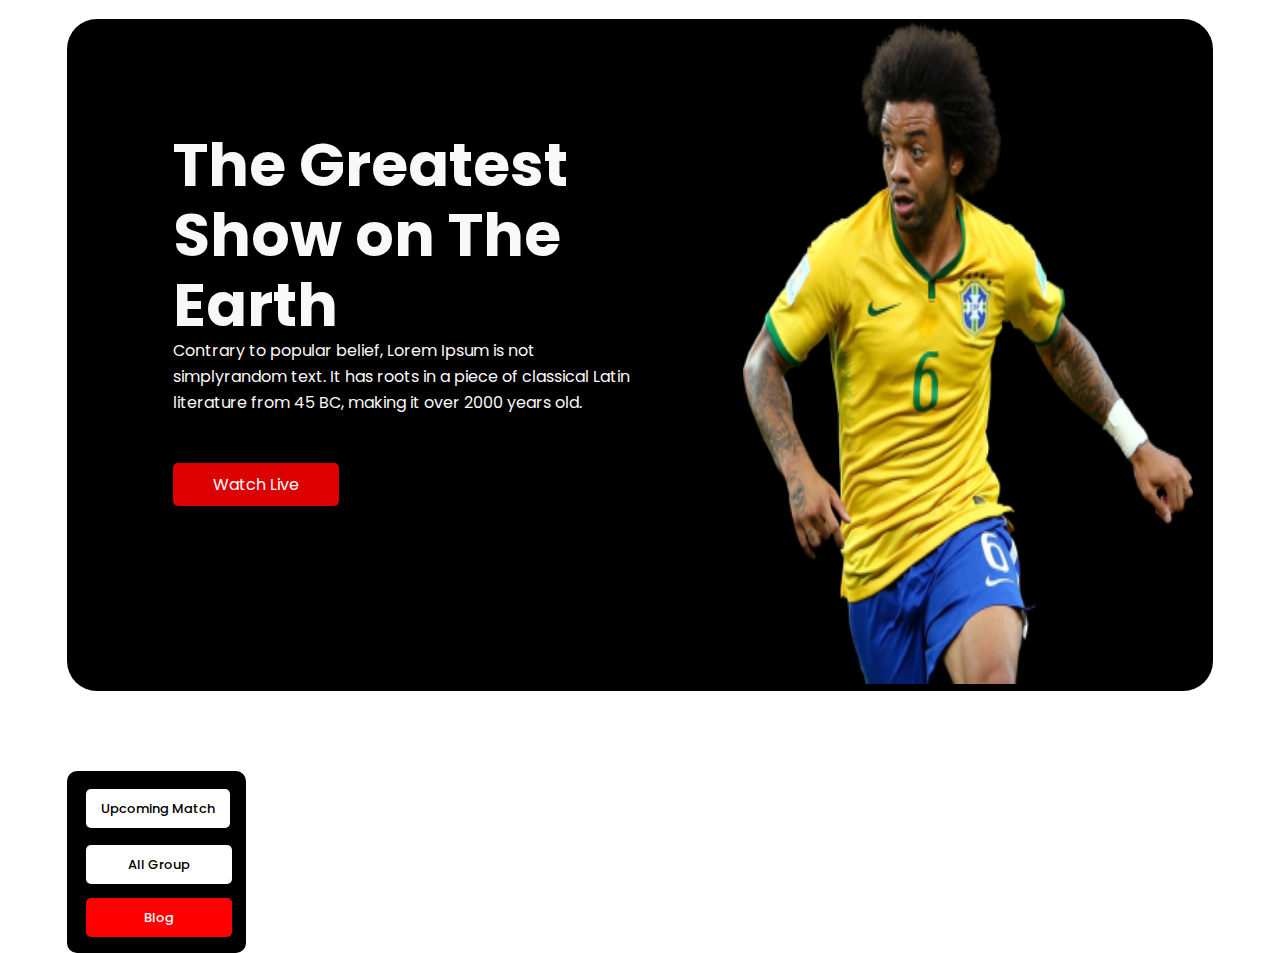
==== index.html @ 6e41b793 "first commit" ====
<!DOCTYPE html>
<html lang="en">
<head>
    <meta charset="UTF-8">
    <meta http-equiv="X-UA-Compatible" content="IE=edge">
    <meta name="viewport" content="width=device-width, initial-scale=1.0">
    <title>Soccer The greaest Show on Earth</title>
    <!-- style sheet -->
    <link rel="stylesheet" href="style.css">
    <!-- fonts -->
    <link rel="preconnect" href="https://fonts.googleapis.com">
<link rel="preconnect" href="https://fonts.gstatic.com" crossorigin>
<link href="https://fonts.googleapis.com/css2?family=Poppins:wght@400;500&display=swap" rel="stylesheet">
</head>
<body>
    <main>
        <!-- banner and banner description -->
        <section>
        <header>
        
            <div class="container">
                <div class="heading-section">
                    <h1 class="banner-headline-text heading-text">The Greatest Show on The Earth</h1>
                    <p class="banner-paragraph-text ">Contrary to popular belief, Lorem Ipsum is not simplyrandom text. It has roots in a piece of classical Latin literature from 45 BC, making it over 2000 years old.</p>
                    <a class="watch-live" href="">Watch Live</a>
                    </div>
                <div>
                    <img class="banner-side-image" src="images/Banner Image.png" alt="">
                </div>
            </div>
        </header>
        </section>
        <section>
            <!-- left menu bar -->
            <aside class="left-bar">
                <div >
                     <a  class="Upcoming-Match" href="">Upcoming Match</a>
                     
                </div>
                <div >
                    <a  class="all-group" href="">All Group</a>
                    
               </div>
               <div >
                <a  class="Blog" href="">Blog</a>
                
           </div>
            </aside>
        </section>
    </main>
</body>
</html>
---- style.css ----
body{
    font-family: 'Poppins', sans-serif;
    margin: 0;
}
main{
    padding-left: 67px;
    padding-right: 67px;
    padding-top: 19px;
    box-sizing:border-box;
    height: 646px;
}
.container{
    display: flex;
    border-radius: 30px;
    background-color: black;
}
.heading-section{
    width: 570px;
    height: 424px;
}
 .banner-side-image {
    height: 665px;
    width: 450px;
    padding-left:106px ;
    }
    .banner-side-image img{
        padding-top: 33px;
        padding-right: 79px;
    }
    .banner-headline-text{
        width: 510px;
        height: 168px;
        color: #f9f8f8;
        font-size: 60px;
        line-height: 70px;
        margin-left: 106px;
        margin-top: 111px;
    }

    .banner-paragraph-text{
        color: #fcf9f9;
        font-weight: 400px;
        font-size: 16px;
        line-height: 26px;
        width: 467px;
        height: 78px;
        padding-left: 106px;
        padding-bottom: 40px;
    }
    .watch-live{
        margin-left: 106px;
        background-color:#DD0000;;
        border-radius: 5px;
        color: #ffffff;
        text-decoration: none;
        font-weight: 400;
        line-height: 23px;
        padding: 10px 40px;
    }
    /*---------------
    left menu bar style
    ----------------*/
    .left-bar{
        height: 182px;
        width: 179px;
        background-color: black;
        border-radius: 10px;
        margin-top: 80px;
        
    }
    
    .Upcoming-Match{
       
        background-color: #ffffff;
        color: black;
        
        border-radius: 5px;
        text-decoration: none;
        margin-left: 19px;
        font-weight: 500;
        font-size: 13px;
        line-height: 76px;
        width: 174px;
        height: 30px;
        padding: 10px 15px;
           
    }
    .all-group{
        
        background-color: #ffffff;
        color: black;
        
        border-radius: 5px;
        text-decoration: none;
        margin-left: 19px;
        font-weight: 500;
        font-size: 13px;
        line-height: 36px;
        width: 174px;
        height: px;
        padding: 10px 42px;
    }
    .Blog{
        background-color: red;
        color:white;
        
        border-radius: 5px;
        text-decoration: none;
        margin-left: 19px;
        font-weight: 500;
        font-size: 13px;
        line-height: 70px;
        width: 174px;
        height: 30px;
        padding: 10px 58px;
    }
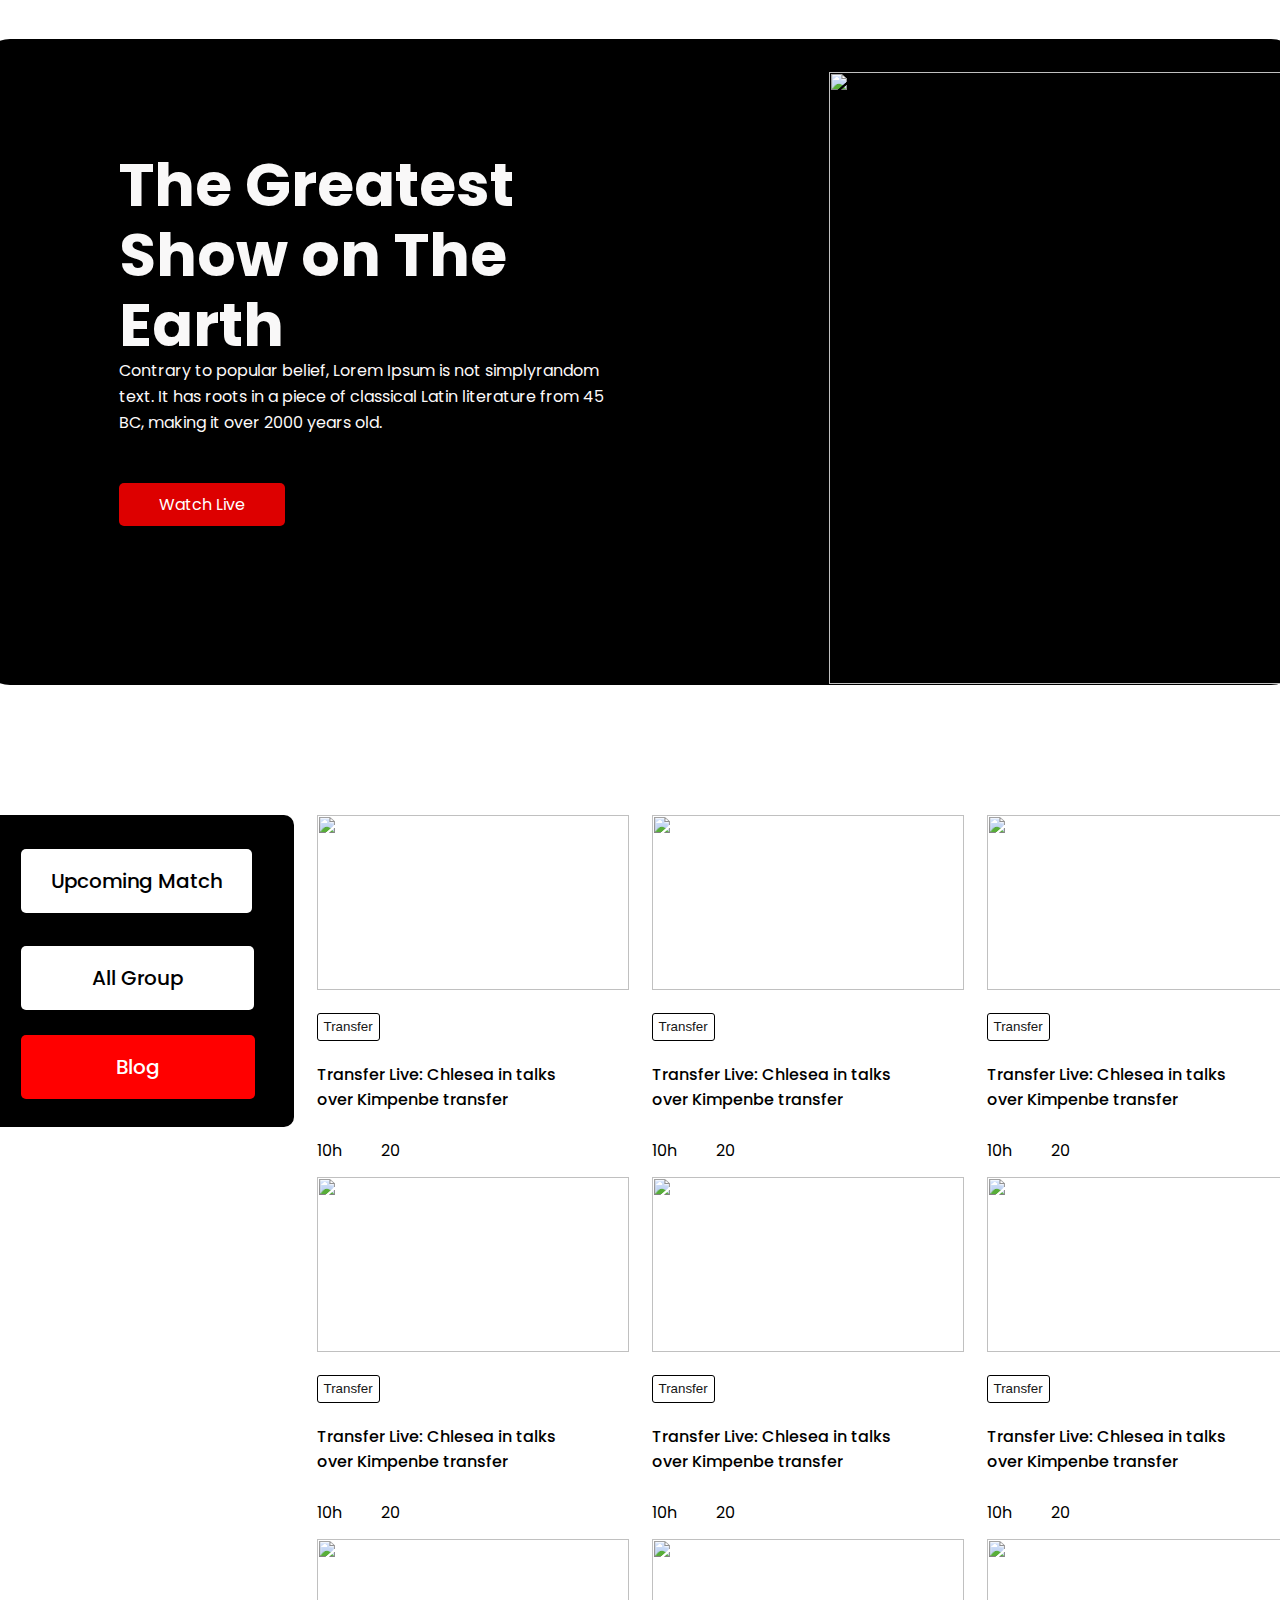
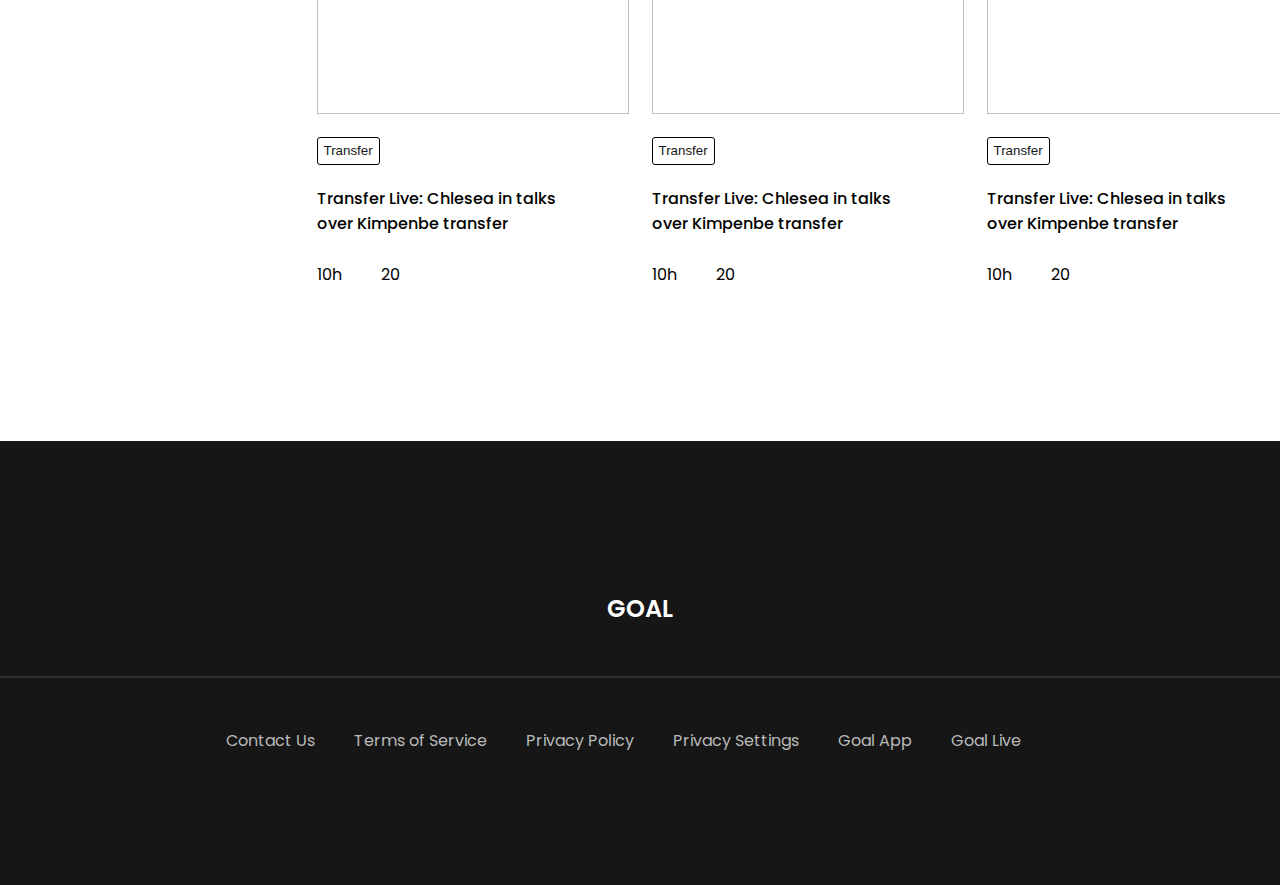
==== commit 89f15b89: "ommited practice seccoin" ====
--- a/index.html
+++ b/index.html
@@ -4,7 +4,9 @@
     <meta charset="UTF-8">
     <meta http-equiv="X-UA-Compatible" content="IE=edge">
     <meta name="viewport" content="width=device-width, initial-scale=1.0">
-    <title>Soccer The greaest Show on Earth</title>
+    <title>Practice Soccer</title>
+    <!-- font awesome -->
+    <script src="https://kit.fontawesome.com/5010e05b8f.js" crossorigin="anonymous"></script>
     <!-- style sheet -->
     <link rel="stylesheet" href="style.css">
     <!-- fonts -->
@@ -15,37 +17,147 @@
 <body>
     <main>
         <!-- banner and banner description -->
-        <section>
+        
         <header>
         
             <div class="container">
                 <div class="heading-section">
-                    <h1 class="banner-headline-text heading-text">The Greatest Show on The Earth</h1>
+                    <h1 class="banner-headline-text ">The Greatest Show on The Earth</h1>
                     <p class="banner-paragraph-text ">Contrary to popular belief, Lorem Ipsum is not simplyrandom text. It has roots in a piece of classical Latin literature from 45 BC, making it over 2000 years old.</p>
                     <a class="watch-live" href="">Watch Live</a>
-                    </div>
-                <div>
-                    <img class="banner-side-image" src="images/Banner Image.png" alt="">
                 </div>
+
+               <div>
+                <div class="banner-side-image">
+                    <img  src="images/Banner Image.png" alt="">
+                </div>
+               </div>
             </div>
         </header>
-        </section>
-        <section>
-            <!-- left menu bar -->
+        
+        
+            <!-- left menu bar and right contents-->
+            <section  class="wrapper">
+
             <aside class="left-bar">
                 <div >
                      <a  class="Upcoming-Match" href="">Upcoming Match</a>
-                     
                 </div>
                 <div >
                     <a  class="all-group" href="">All Group</a>
-                    
                </div>
                <div >
                 <a  class="Blog" href="">Blog</a>
-                
            </div>
             </aside>
+            <aside class="top-blogs">
+                <div class="blogs">
+                    <img class="thumnail" src="images/Blog Image.png" alt="">
+                    <p><input id="button" type="button" value="Transfer"></p>
+                    <h4 class="blog-info">Transfer Live: Chlesea in talks over Kimpenbe transfer</h4>
+                    <div class="blog-detail">
+                        <i class="fa-regular fa-clock"></i>
+                        10h
+                        <span class="comment-icon"><i class="fa-regular fa-message"></i>20</span>
+                    </div>
+                </div>
+                <div class="blogs">
+                    <img class="thumnail" src="images/Blog Image.png" alt="">
+                    <p><input id="button" type="button" value="Transfer"></p>
+                    <h4 class="blog-info">Transfer Live: Chlesea in talks over Kimpenbe transfer</h4>
+                    <div>
+                        <i class="fa-regular fa-clock"></i>
+                        10h
+                        <span class="comment-icon"><i class="fa-regular fa-message"></i>20</span>
+                    </div>
+                    
+                    </div>
+                <div class="blogs">
+                    <img class="thumnail" src="images/Blog Image.png" alt="">
+                    <p><input id="button" type="button" value="Transfer"></p>
+                    <h4 class="blog-info">Transfer Live: Chlesea in talks over Kimpenbe transfer</h4>
+                    <div>
+                        <i class="fa-regular fa-clock"></i>
+                        10h
+                        <span class="comment-icon"><i class="fa-regular fa-message"></i>20</span>
+                    </div>
+                    </div>
+                <div class="blogs">
+                    <img class="thumnail" src="images/Blog Image.png" alt="">
+                    <p><input id="button" type="button" value="Transfer"></p>
+                    <h4 class="blog-info">Transfer Live: Chlesea in talks over Kimpenbe transfer</h4>
+                    <div>
+                        <i class="fa-regular fa-clock"></i>
+                        10h
+                        <span class="comment-icon"><i class="fa-regular fa-message"></i>20</span>
+                    </div>
+                    </div>
+                <div class="blogs">
+                    <img class="thumnail" src="images/Blog Image.png" alt="">
+                    <p><input id="button" type="button" value="Transfer"></p>
+                    <h4 class="blog-info">Transfer Live: Chlesea in talks over Kimpenbe transfer</h4>
+                    <div>
+                        <i class="fa-regular fa-clock"></i>
+                        10h
+                        <span class="comment-icon"><i class="fa-regular fa-message"></i>20</span>
+                    </div>
+                    </div>
+                <div class="blogs">
+                    <img class="thumnail" src="images/Blog Image.png" alt="">
+                    <p><input id="button" type="button" value="Transfer"></p>
+                    <h4 class="blog-info">Transfer Live: Chlesea in talks over Kimpenbe transfer</h4>
+                    <div>
+                        <i class="fa-regular fa-clock"></i>
+                        10h
+                        <span class="comment-icon"><i class="fa-regular fa-message"></i>20</span>
+                    </div>
+                    </div>
+                <div class="blogs">
+                    <img class="thumnail" src="images/Blog Image.png" alt="">
+                    <p><input id="button" type="button" value="Transfer"></p>
+                    <h4 class="blog-info">Transfer Live: Chlesea in talks over Kimpenbe transfer</h4>
+                    <div>
+                        <i class="fa-regular fa-clock"></i>
+                        10h
+                        <span class="comment-icon"><i class="fa-regular fa-message"></i>20</span>
+                    </div>
+                    </div>
+                <div class="blogs">
+                    <img class="thumnail" src="images/Blog Image.png" alt="">
+                    <p><input id="button" type="button" value="Transfer"></p>
+                    <h4 class="blog-info">Transfer Live: Chlesea in talks over Kimpenbe transfer</h4>
+                    <div>
+                        <i class="fa-regular fa-clock"></i>
+                        10h
+                        <span class="comment-icon"><i class="fa-regular fa-message"></i>20</span>
+                    </div>
+                    </div>
+                <div class="blogs">
+                    <img class="thumnail" src="images/Blog Image.png" alt="">
+                    <p><input id="button" type="button" value="Transfer"></p>
+                    <h4 class="blog-info">Transfer Live: Chlesea in talks over Kimpenbe transfer</h4>
+                    <div>
+                        <i class="fa-regular fa-clock"></i>
+                        10h
+                        <span class="comment-icon"><i class="fa-regular fa-message"></i>20</span>
+                    </div>
+                    </div>
+                </div>
+            </aside>
+        </section>
+        <section class="goal">
+            <div>
+                <h2 class="title-goal">GOAL</h2>
+            </div>
+            <hr>
+            <footer>
+                <span class="footer-info">Contact Us</span>
+                <span class="footer-info">Terms of Service</span>
+                <span class="footer-info"> Privacy Policy</span>
+                <span class="footer-info"> Privacy Settings</span>
+                <span class="footer-info">Goal App</span>
+                <span class="footer-info"> Goal Live</span>
+            </footer>
         </section>
     </main>
 </body>
--- a/style.css
+++ b/style.css
@@ -1,55 +1,73 @@
 
-    body{
+body{
     font-family: 'Poppins', sans-serif;
     margin: 0;
 }
 main{
-    padding-left: 67px;
-    padding-right: 67px;
-    padding-top: 19px;
+    display: flex;
+    flex-direction: column;
+    align-items: center;
+    
+    
+}
+.container{
+    display: flex;
+    
+    
     box-sizing:border-box;
     height: 646px;
-}
-.container{
-    display: flex;
+    width: 1321px;
+    background-color: black;
     border-radius: 30px;
-    background-color: black;
+    padding-left: 139px;
+    padding-right: 140px;
+    margin-top: 39px;
+    
+    
+    
+    
+}
+.wrapper{
+    margin-bottom: 140px;
 }
 .heading-section{
-    width: 570px;
+    width: 531px;
     height: 424px;
 }
- .banner-side-image {
-    height: 665px;
-    width: 450px;
-    padding-left:106px ;
-    }
-    .banner-side-image img{
-        padding-top: 33px;
-        padding-right: 79px;
-    }
-    .banner-headline-text{
+.banner-side-image {
+    padding-top: 33px;
+    padding-left: 200px;
+
+    
+    }
+.banner-side-image img{
+       
+        height: 612px;
+        width: 472px;
+        
+    }
+.banner-headline-text{
         width: 510px;
         height: 168px;
         color: #f9f8f8;
         font-size: 60px;
         line-height: 70px;
-        margin-left: 106px;
+        
         margin-top: 111px;
     }
 
-    .banner-paragraph-text{
+.banner-paragraph-text{
         color: #fcf9f9;
         font-weight: 400px;
         font-size: 16px;
         line-height: 26px;
-        width: 467px;
+        width: 506px;
         height: 78px;
-        padding-left: 106px;
+        
         padding-bottom: 40px;
     }
-    .watch-live{
-        margin-left: 106px;
+.watch-live{
+        
         background-color:#DD0000;;
         border-radius: 5px;
         color: #ffffff;
@@ -58,63 +76,267 @@
         line-height: 23px;
         padding: 10px 40px;
     }
-    /*---------------
-    left menu bar style
-    ----------------*/
-    .left-bar{
-        height: 182px;
-        width: 179px;
+    /*--------------------------------
+            left menu bar style
+    ----------------------------------*/
+.left-bar{
+        height: 312px;
+        width: 312px;
         background-color: black;
         border-radius: 10px;
-        margin-top: 80px;
-        
-    }
-    
-    .Upcoming-Match{
+        margin-top: 130px;
+       
+        
+    }
+    
+.Upcoming-Match{
        
         background-color: #ffffff;
         color: black;
         
         border-radius: 5px;
         text-decoration: none;
-        margin-left: 19px;
+        margin-left: 39px;
         font-weight: 500;
-        font-size: 13px;
-        line-height: 76px;
-        width: 174px;
-        height: 30px;
-        padding: 10px 15px;
+        font-size: 20px;
+        line-height: 132px;
+       
+        padding: 18px 30px;
            
     }
-    .all-group{
+.all-group{
         
         background-color: #ffffff;
         color: black;
-        
+        margin-left: 39px;
         border-radius: 5px;
         text-decoration: none;
-        margin-left: 19px;
+        
         font-weight: 500;
-        font-size: 13px;
-        line-height: 36px;
-        width: 174px;
-        height: px;
-        padding: 10px 42px;
-    }
-    .Blog{
+        font-size: 20px;
+        line-height: 63px;
+        
+        padding: 18px 71px;
+       
+    }
+.Blog{
         background-color: red;
         color:white;
         
         border-radius: 5px;
         text-decoration: none;
-        margin-left: 19px;
+        margin-left: 39px;
         font-weight: 500;
-        font-size: 13px;
-        line-height: 70px;
-        width: 174px;
-        height: 30px;
-        padding: 10px 58px;
-    }
+        font-size: 20px;
+        line-height: 114px;
+        
+        padding: 18px 95px;
+    }
+    
+.wrapper{
+display:flex;
+}
+.thumnail{
+width: 312px;
+height: 175px;
+}
+.blog-info{
+width: 272px;
+height: 54px;
+font-weight: 500;
+font-size: 16px;
+}
+.blog-detail{
+padding-bottom:px ;
+height: 26px;
+width: 143px;
+}
+#button{
+background-color: white;
+color:#161616;
+border: .5px solid black;
+border-radius: 3px;
+line-height: 24px;
+}
+.top-blogs{
+display: grid;
+grid-template-columns: repeat(3, 3fr);
+margin-top: 130px;
+
+}
+.blogs{
+margin-left: 23px;
+height: 362px;
+
+}
+.comment-icon{
+padding-left: 35px;
+}
+.goal{
+width: 1600px;
+height: 444px;
+background-color: #161616;
+
+}
+.title-goal{
+color: #FFFFFF;
+justify-content: center;
+text-align: center;
+padding-top: 130px;
+size: 40px;
+font-weight: 600;
+}
+hr{
+width: 1320px;
+height: 0px;
+border: 1px solid rgba(255, 255, 255, 0.1);
+margin-top: 50px;
+}
+footer{
+width: 898px;
+color: #B9B9B9;
+margin-left: 21.94%;
+margin-top: 50px;
+size: 16px;
+}
+.footer-info{
+padding-left: 35px;
+}
+/*------------------
+ media queries 
+---------------------*/
+/* mobile devices */
+@media only screen and (max-width:688px){
+.heading-section{
+    width: 258px;
+    height: 178px;
+    
+    text-align: center;
+}
+.container{
+    display: flex;
+    margin-left: 24px;
+    margin-right: 24px;
+    flex-direction: column;
+    width: 334px;
+    height: 530px;
+    align-items: center;
+    justify-content: center;
+    padding-left: 21px;
+    background-color: black;
+    border-radius: 10px;
+}
+.banner-side-image {
+    padding-top: 500px;
+    padding-left: 130px;
+    height: 648px;
+}
+.banner-side-image img{
+    width: 233px;
+    height: 249px;
+}
+.banner-headline-text{
+    width: 258px;
+    height:66px;
+    padding-left: 53px;
+    padding-right: 53px;
+    padding-top: 297px;
+    text-align: center;
+    color: #f9f8f8;
+    font-size: 27px;
+    font-weight: 700;
+    line-height: 40px;
+    
+}
+.banner-paragraph-text{
+    width: 296px;
+    height: 48px;
+    padding-left: 38px;
+    padding-right: 38px;
+    font-size: 16px;
+    line-height: 26px;
+}
+.watch-live{
+   
+    line-height: 109px;
+    margin-left: 111px;
+    padding: 9px 27px;
+}
+.wrapper{
+    display: flex;
+    flex-direction: column;
+}
+.left-bar{
+    background-color: white;
+    margin-top: 0px;
+}
+.Upcoming-Match{
+       
+    background-color: #ffffff;
+    color:rgb(37, 36, 36);
+    border: 1px solid black;
+    border-radius: 15px;
+    text-decoration: none;
+    margin-left: 39px;
+    font-weight: 500;
+    font-size: 20px;
+    line-height: 132px;
+    padding: 18px 30px;
+}
+.all-group{
+        
+    background-color: #ffffff;
+    color: black;
+    margin-left: 39px;
+    border-radius: 15px;
+    text-decoration: none;
+    border: .5px solid black;
+    font-weight: 500;
+    font-size: 20px;
+    line-height: 63px;
+    
+    padding: 18px 71px;
+   
+}
+.top-blogs{
+    grid-template-columns: repeat(1, 1fr);
+    
+    
+    
+}
+.goal{
+    display: flex;
+    flex-direction: column;
+    height: 650px;
+    
+    
+}
+.goal, hr, .title-goal{
+    width: 350px;
+    
+}
+footer{
+    display: flex;
+    flex-direction: column;
+    align-items: center;
+    width:0px;
+    padding-left: 86px;
+    
+}
+.footer-info{
+    padding: 7px;
+    text-align: center;
+    justify-content: center;
+    width: 136px;
+}
+
+}
+
+
+
+
+
+
 
         
         
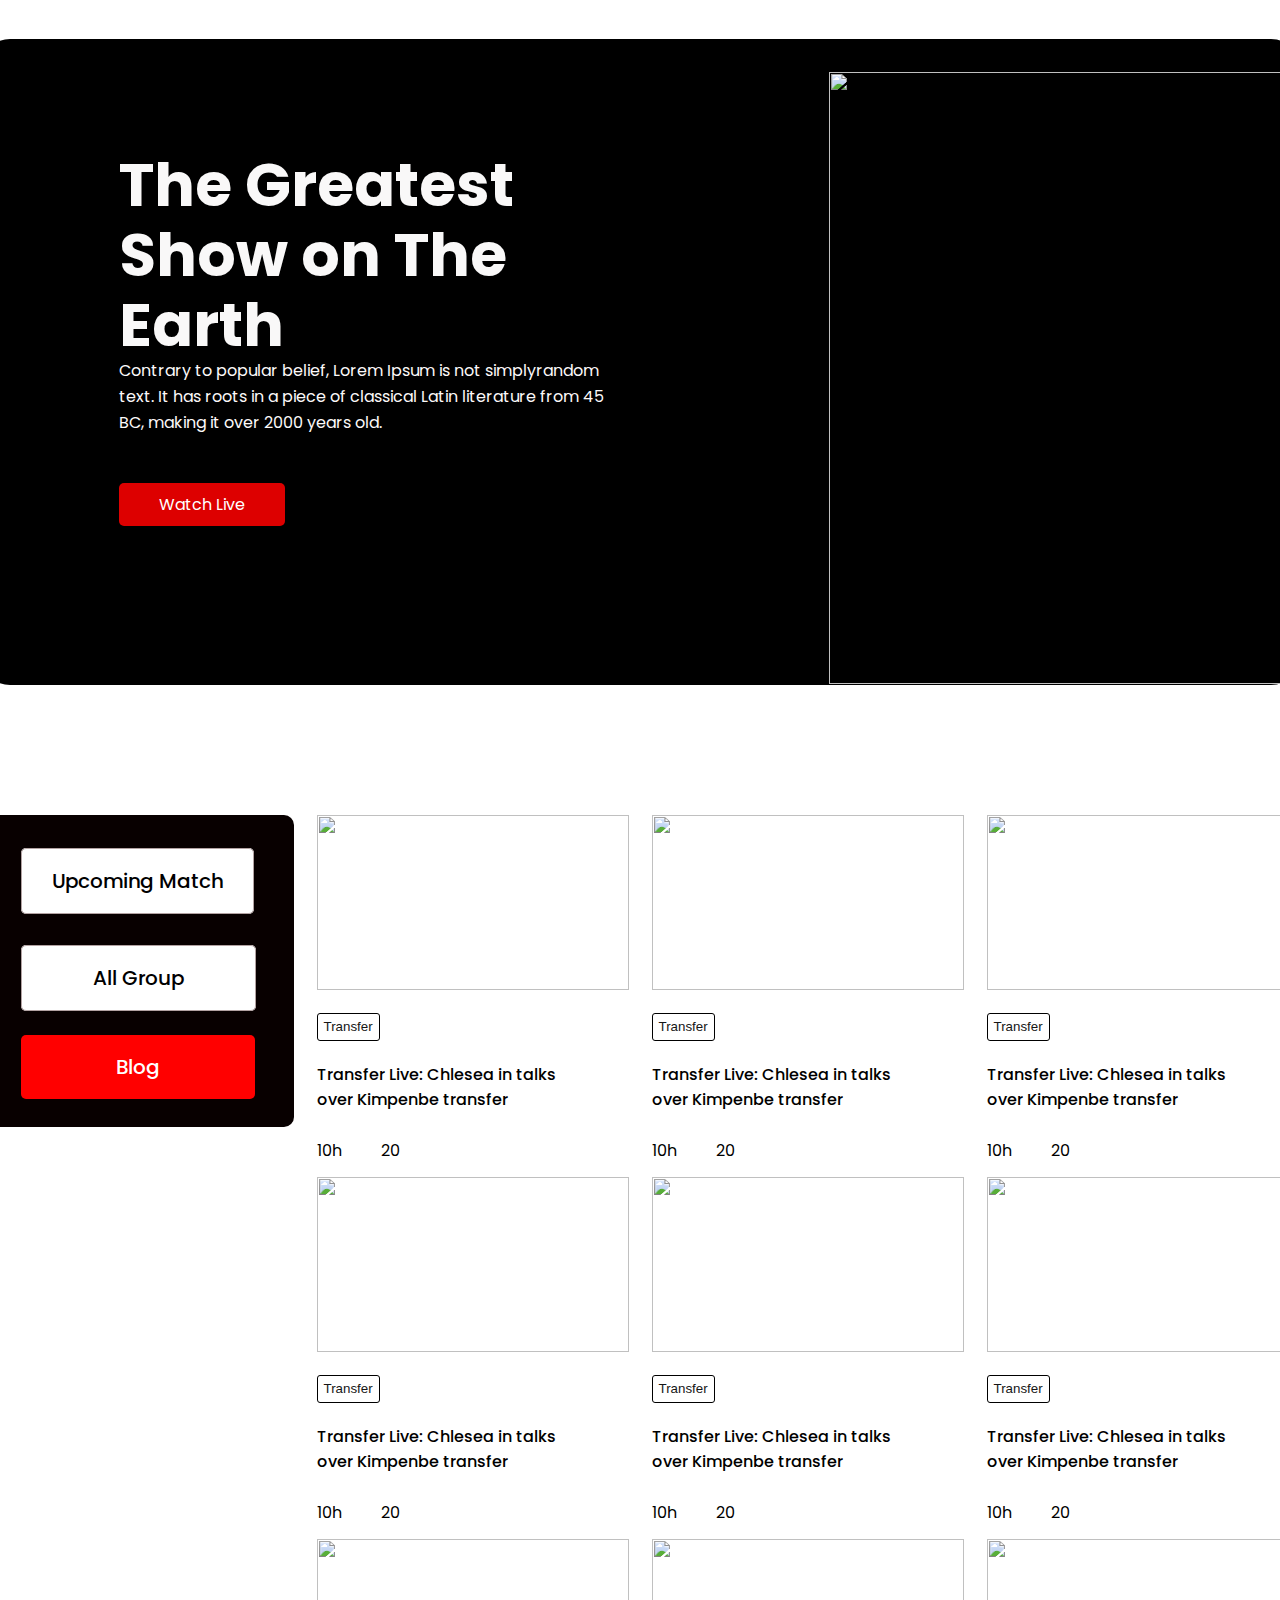
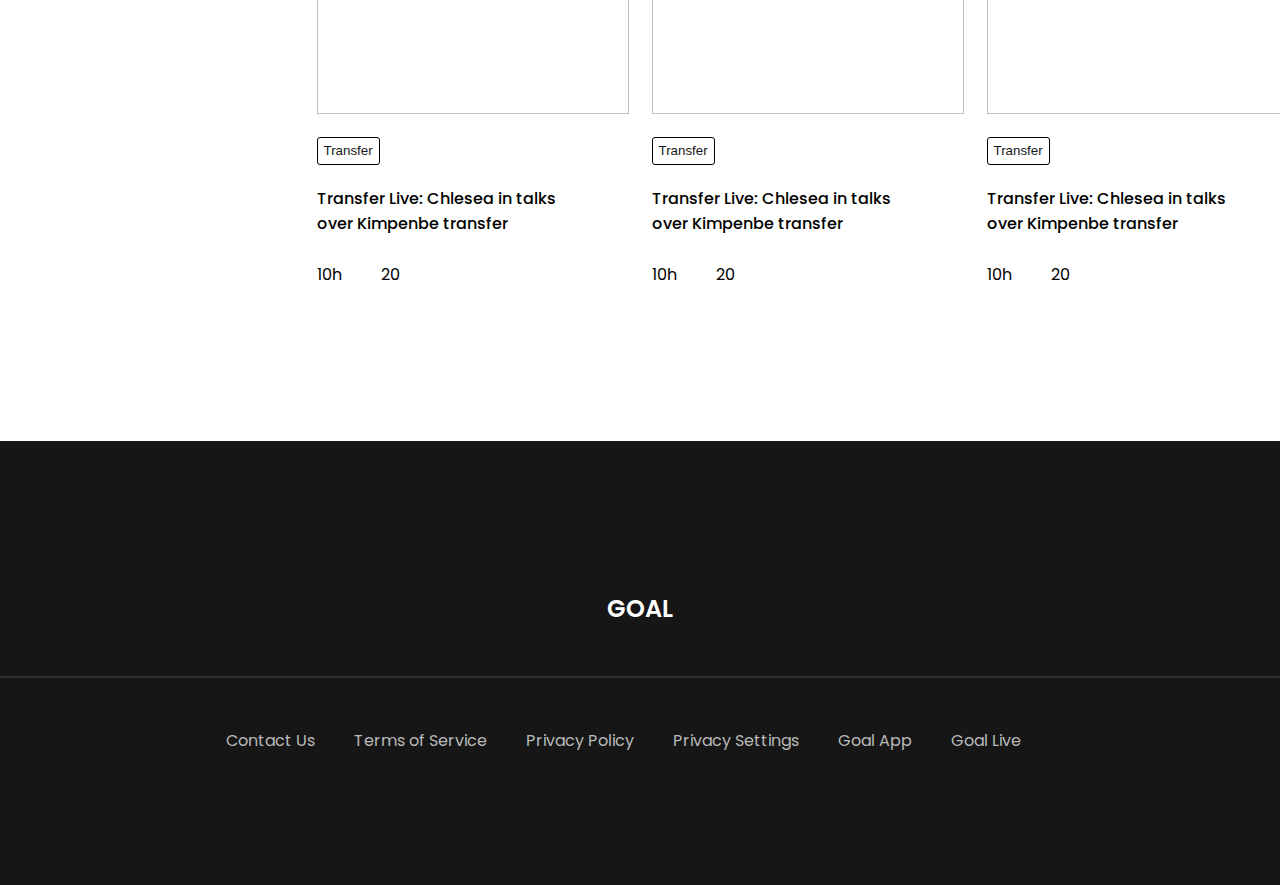
==== commit 868ad02b: "somewhat-finalized" ====
--- a/index.html
+++ b/index.html
@@ -155,8 +155,8 @@
                 <span class="footer-info">Terms of Service</span>
                 <span class="footer-info"> Privacy Policy</span>
                 <span class="footer-info"> Privacy Settings</span>
-                <span class="footer-info">Goal App</span>
-                <span class="footer-info"> Goal Live</span>
+                <span id="footer-last-two" class="footer-info">Goal App</span>
+                <span  class="footer-info"> Goal Live</span>
             </footer>
         </section>
     </main>
--- a/style.css
+++ b/style.css
@@ -82,7 +82,7 @@
 .left-bar{
         height: 312px;
         width: 312px;
-        background-color: black;
+        background-color: rgb(8, 0, 0);
         border-radius: 10px;
         margin-top: 130px;
        
@@ -93,7 +93,7 @@
        
         background-color: #ffffff;
         color: black;
-        
+        border: .5px solid rgb(178, 162, 162);
         border-radius: 5px;
         text-decoration: none;
         margin-left: 39px;
@@ -109,6 +109,7 @@
         background-color: #ffffff;
         color: black;
         margin-left: 39px;
+        border: 0.5px solid rgb(178, 162, 162);
         border-radius: 5px;
         text-decoration: none;
         
@@ -300,10 +301,9 @@
 }
 .top-blogs{
     grid-template-columns: repeat(1, 1fr);
-    
-    
-    
-}
+    margin-top: 24px;
+}
+.blogs{margin-left: 0px;}
 .goal{
     display: flex;
     flex-direction: column;
@@ -320,7 +320,7 @@
     flex-direction: column;
     align-items: center;
     width:0px;
-    padding-left: 86px;
+    padding-left: 104px;
     
 }
 .footer-info{
@@ -331,6 +331,73 @@
 }
 
 }
+/*-------------- 
+tablet devices
+----------------- */
+@media only screen and (min-width:689px) and (max-width:992px) {
+    .container{
+        margin-left: 471px;
+        margin-right: 10px;
+        padding-left: 78px;
+        margin-right: 65px;
+        width: 885px;
+    }
+    .banner-side-image{
+        padding-left: 0px;
+    }
+    .banner-side-image img{
+        width: 293px;
+    }
+    
+    .left-bar{
+        display: flex;
+        flex-direction: row;
+        width: 1166px;
+        height: 0px;
+        background-color: white;
+        margin-left: 171px;
+    }
+    .Upcoming-Match{
+        border-radius: 12px;
+        margin-left: 262px;
+        line-height: 0px;
+        padding: 33px 30px;
+    }
+    .all-group{
+        border-radius: 12px;
+        margin-left: 93px;
+        line-height: 0px;
+        padding: 33px 71px;
+    }
+    .Blog{
+        margin-left: 92px;
+        line-height: 0px;
+        padding: 33px 95px;
+        border-radius: 12px;
+
+    }
+    .wrapper{
+        display: flex;
+        flex-direction: column;
+    }
+    .top-blogs{
+        grid-template-columns: repeat(2, 2fr);
+        margin-left: 477px;
+    }
+    .goal{
+        height: 569px;
+    }
+    .title-goal{
+        padding-left: 412px;
+    }
+    footer{
+        margin-left: 709px;
+        width: 630px;
+    }
+    #footer-last-two{
+        padding-left: 220px;
+    }
+}
 
 
 
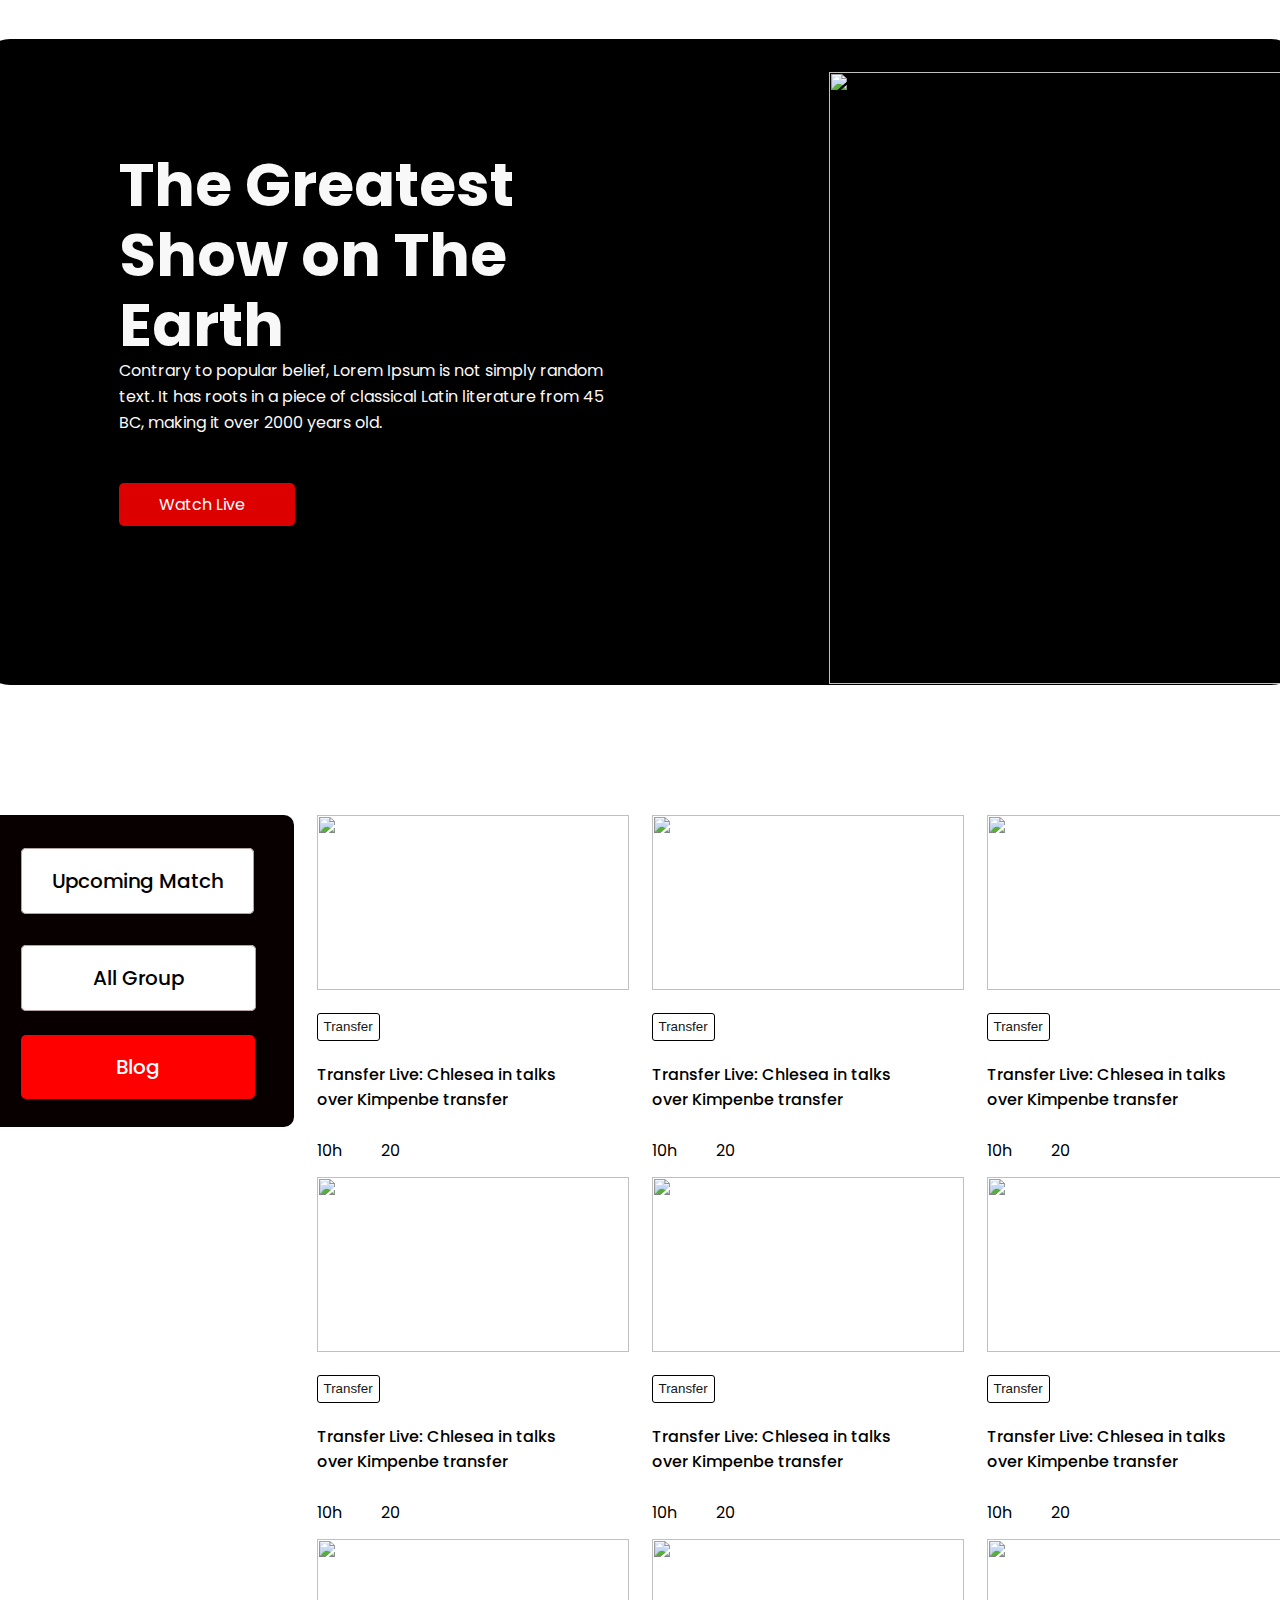
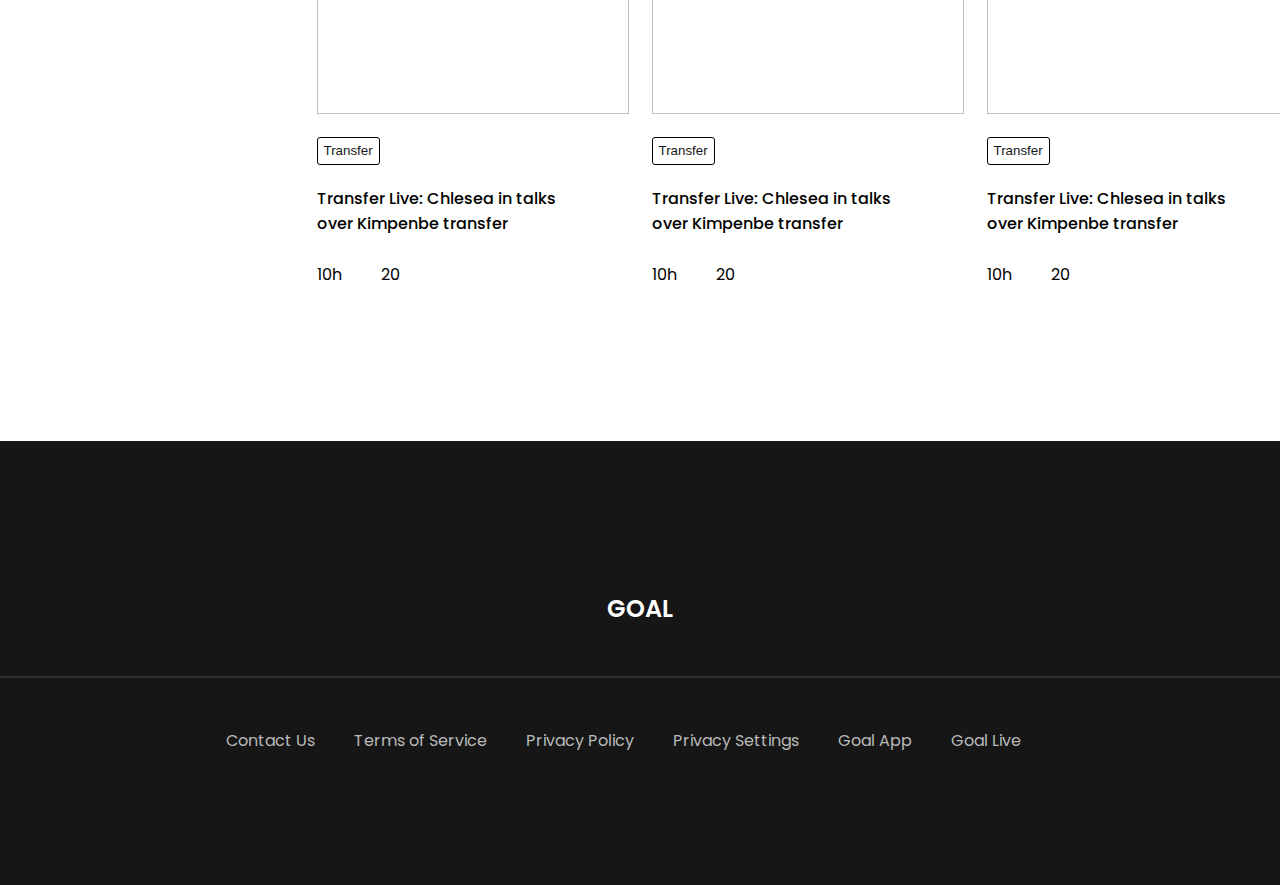
==== commit 5fa0fa27: "finalized" ====
--- a/index.html
+++ b/index.html
@@ -23,8 +23,9 @@
             <div class="container">
                 <div class="heading-section">
                     <h1 class="banner-headline-text ">The Greatest Show on The Earth</h1>
-                    <p class="banner-paragraph-text ">Contrary to popular belief, Lorem Ipsum is not simplyrandom text. It has roots in a piece of classical Latin literature from 45 BC, making it over 2000 years old.</p>
-                    <a class="watch-live" href="">Watch Live</a>
+                    <p class="banner-paragraph-text ">Contrary to popular belief, Lorem Ipsum is not simply random text.<span class="paragrapg-text-elipsis"> It has roots in a piece of classical Latin literature from 45 BC, making it over 2000 years old.</span></p>
+                    <a  class="watch-live" href="">Watch Live <i class="fa-solid fa-angle-right"></i></a>
+                    
                 </div>
 
                <div>
@@ -48,6 +49,7 @@
                </div>
                <div >
                 <a  class="Blog" href="">Blog</a>
+                
            </div>
             </aside>
             <aside class="top-blogs">
--- a/style.css
+++ b/style.css
@@ -22,10 +22,6 @@
     padding-left: 139px;
     padding-right: 140px;
     margin-top: 39px;
-    
-    
-    
-    
 }
 .wrapper{
     margin-bottom: 140px;
@@ -76,6 +72,7 @@
         line-height: 23px;
         padding: 10px 40px;
     }
+    
     /*--------------------------------
             left menu bar style
     ----------------------------------*/
@@ -133,6 +130,10 @@
         
         padding: 18px 95px;
     }
+    .fa-angle-right{
+        padding-left: 10px;
+        color: #fcf9f9;
+    }
     
 .wrapper{
 display:flex;
@@ -208,25 +209,25 @@
 ---------------------*/
 /* mobile devices */
 @media only screen and (max-width:688px){
-.heading-section{
-    width: 258px;
-    height: 178px;
-    
-    text-align: center;
-}
 .container{
     display: flex;
-    margin-left: 24px;
-    margin-right: 24px;
+    margin-left: 21px;
+    margin-right: 20px;
     flex-direction: column;
     width: 334px;
-    height: 530px;
+    height: 472px;
     align-items: center;
     justify-content: center;
     padding-left: 21px;
     background-color: black;
     border-radius: 10px;
 }
+.heading-section{
+    width: 258px;
+    height: 178px;
+    
+    text-align: center;
+}
 .banner-side-image {
     padding-top: 500px;
     padding-left: 130px;
@@ -237,42 +238,43 @@
     height: 249px;
 }
 .banner-headline-text{
-    width: 258px;
-    height:66px;
-    padding-left: 53px;
-    padding-right: 53px;
-    padding-top: 297px;
+    width: 228px;
+    height: 66px;
+    padding-left: 69px;
+    padding-top: 334px;
     text-align: center;
     color: #f9f8f8;
-    font-size: 27px;
+    font-size: 22px;
     font-weight: 700;
-    line-height: 40px;
-    
+    line-height: 33px;
 }
 .banner-paragraph-text{
-    width: 296px;
+    width: 258px;
     height: 48px;
-    padding-left: 38px;
+    padding-left: 59px;
     padding-right: 38px;
-    font-size: 16px;
+    font-size: 14px;
     line-height: 26px;
 }
+.paragrapg-text-elipsis{
+    display: none;}
 .watch-live{
    
-    line-height: 109px;
+    
     margin-left: 111px;
-    padding: 9px 27px;
+    padding: 10px 11px;
 }
 .wrapper{
     display: flex;
     flex-direction: column;
+    margin-bottom: 23px;
 }
 .left-bar{
     background-color: white;
     margin-top: 0px;
+    margin-left: 0px;
 }
 .Upcoming-Match{
-       
     background-color: #ffffff;
     color:rgb(37, 36, 36);
     border: 1px solid black;
@@ -281,11 +283,10 @@
     margin-left: 39px;
     font-weight: 500;
     font-size: 20px;
-    line-height: 132px;
-    padding: 18px 30px;
+    line-height: 133px;
+    padding: 13px 30px;
 }
 .all-group{
-        
     background-color: #ffffff;
     color: black;
     margin-left: 39px;
@@ -294,26 +295,30 @@
     border: .5px solid black;
     font-weight: 500;
     font-size: 20px;
-    line-height: 63px;
-    
-    padding: 18px 71px;
-   
+    line-height: 41px;
+    padding: 13px 71px;
+}
+.Blog{
+    border-radius: 19px;
+    padding: 17px 95px;
 }
 .top-blogs{
     grid-template-columns: repeat(1, 1fr);
-    margin-top: 24px;
-}
-.blogs{margin-left: 0px;}
+    margin-top: 0px;
+}
+.blogs{
+    margin-left: 0px;}
 .goal{
     display: flex;
     flex-direction: column;
-    height: 650px;
-    
-    
+    height: 515px;
+    margin-top: -109px;
+}
+.title-goal{
+    padding-top: 47px;
 }
 .goal, hr, .title-goal{
     width: 350px;
-    
 }
 footer{
     display: flex;
@@ -321,7 +326,6 @@
     align-items: center;
     width:0px;
     padding-left: 104px;
-    
 }
 .footer-info{
     padding: 7px;
@@ -329,52 +333,102 @@
     justify-content: center;
     width: 136px;
 }
-
 }
 /*-------------- 
 tablet devices
 ----------------- */
 @media only screen and (min-width:689px) and (max-width:992px) {
     .container{
-        margin-left: 471px;
-        margin-right: 10px;
-        padding-left: 78px;
-        margin-right: 65px;
-        width: 885px;
+        display: flex;
+        flex-direction: row;
+        
+        padding-left: 76px;
+        margin-right: 50px;
+        margin-left: 50px;
+        width: 734px;
+        height: 398px;
+    }
+    .heading-section{
+        width: 316px;
+    }
+    .banner-headline-text{
+        width: 289px;
+        height: 150px;
+        font-size: 40px;
+        line-height: 50px;
+        margin-top: 61px;
     }
     .banner-side-image{
         padding-left: 0px;
     }
     .banner-side-image img{
-        width: 293px;
-    }
-    
+        width: 323px;
+        height: 340px;
+        
+    }
+    .banner-paragraph-text{
+        width:316px;
+        height: 48px;
+        font-size: 14px;
+        font-weight: 400px;
+        line-height: 24px;
+        padding-bottom: 0px;
+        /* overflow: hidden; */
+    }
+    .paragrapg-text-elipsis{
+        display: none;
+        
+    }
+    .watch-live{
+        width: 161px;
+        height: 48px;
+    }
     .left-bar{
         display: flex;
         flex-direction: row;
-        width: 1166px;
         height: 0px;
+        width: 651px;
+        margin-left: 71px;
+        align-items: center;
+        justify-content: center;
+        
+        
         background-color: white;
-        margin-left: 171px;
+        
     }
     .Upcoming-Match{
+        width: 230px;
+        height: 64px;
         border-radius: 12px;
-        margin-left: 262px;
-        line-height: 0px;
-        padding: 33px 30px;
+        padding: 20px 15px;
+        align-items: center;
+        justify-content: center;
     }
     .all-group{
         border-radius: 12px;
-        margin-left: 93px;
+        margin-left: 22px;
         line-height: 0px;
-        padding: 33px 71px;
+        padding: 20px 47px;
+        align-items: center;
+        justify-content: center;
     }
     .Blog{
-        margin-left: 92px;
+        margin-left: 11px;
         line-height: 0px;
-        padding: 33px 95px;
+        padding: 20px 67px;
         border-radius: 12px;
-
+        align-items: center;
+        justify-content: center;
+    }
+    .blogs{
+        width: 357px;
+    }
+    .blog-info{
+        width: 311px;
+    }
+    .thumnail img{
+        width: 357px;
+        width: 200px;
     }
     .wrapper{
         display: flex;
@@ -382,20 +436,30 @@
     }
     .top-blogs{
         grid-template-columns: repeat(2, 2fr);
-        margin-left: 477px;
+        margin-left: 50px;
+        
     }
     .goal{
-        height: 569px;
+        width: 734px;
+        height: 435px;
+        margin-left: 12x;
     }
     .title-goal{
-        padding-left: 412px;
+        
+    }
+    hr{
+        width: 734px;
     }
     footer{
-        margin-left: 709px;
         width: 630px;
+        margin-left: 138px;
     }
     #footer-last-two{
-        padding-left: 220px;
+        padding-left: 32px;
+        margin-left: 133px;
+    }
+    .footer-info{
+        padding-left: 8px;
     }
 }
 
